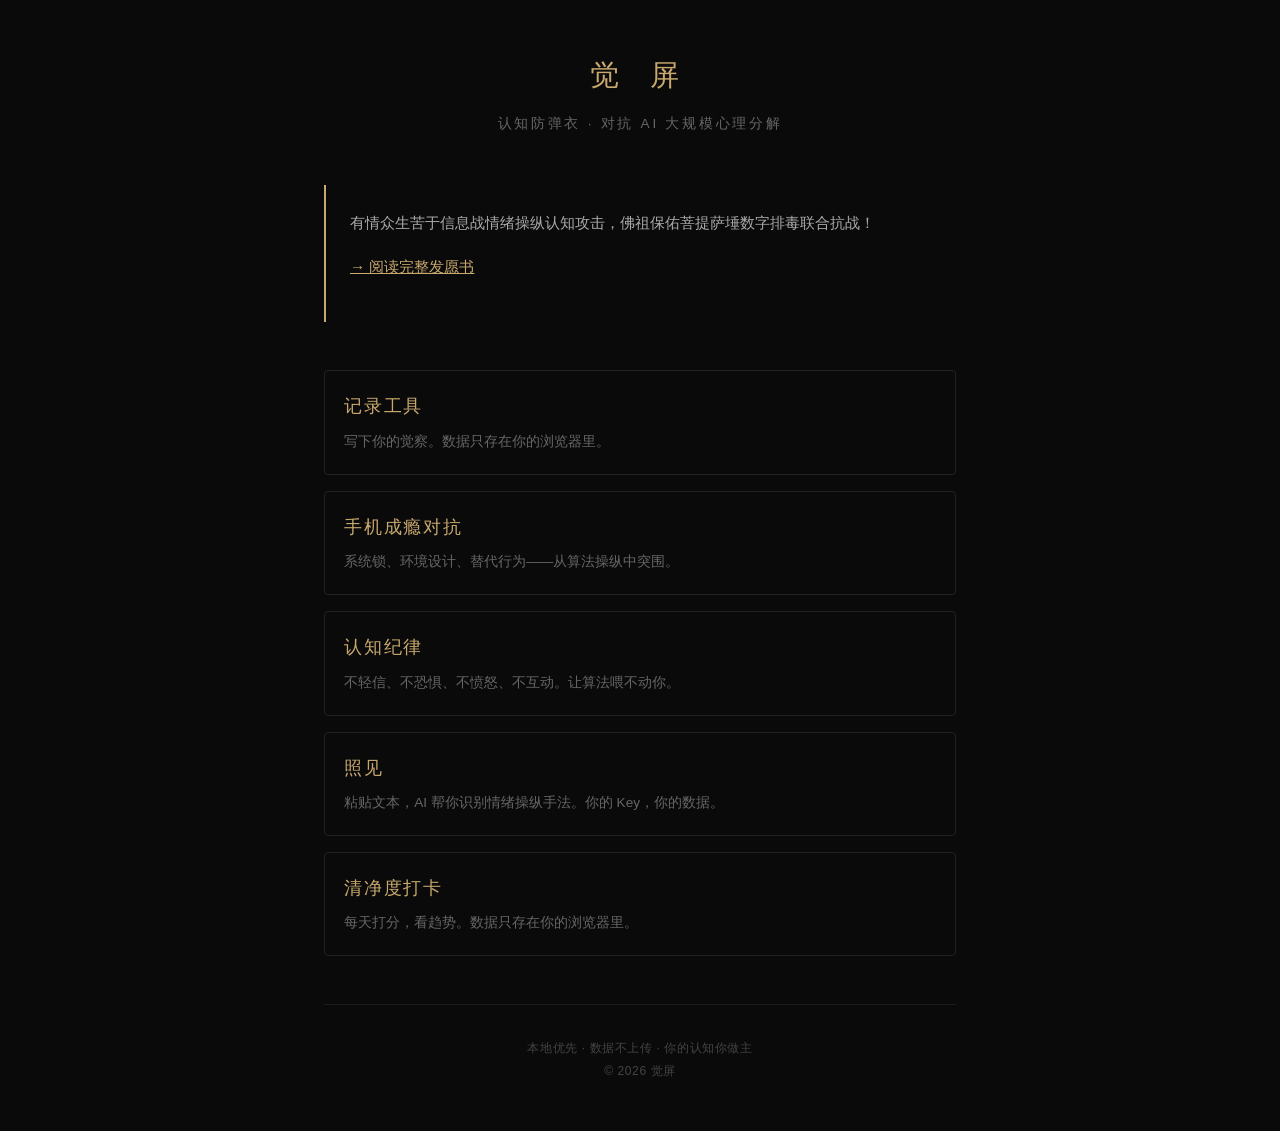
==== index.html @ d25b711d "添加清净度打卡工具" ====
<!DOCTYPE html>
<html lang="zh-CN">
<head>
<meta charset="UTF-8">
<meta name="viewport" content="width=device-width, initial-scale=1.0">
<title>觉屏 · 认知防弹衣</title>
<style>
:root{--bg:#0a0a0a;--text:#e0e0e0;--gold:#c9a96e;--dim:#666;}
*{margin:0;padding:0;box-sizing:border-box;}
body{font-family:-apple-system,BlinkMacSystemFont,"PingFang SC","Hiragino Sans GB",sans-serif;background:var(--bg);color:var(--text);line-height:1.9;max-width:680px;margin:0 auto;padding:3rem 1.5rem;}
header{text-align:center;margin-bottom:3rem;}
h1{font-size:1.8rem;font-weight:300;letter-spacing:0.4em;color:var(--gold);margin-bottom:0.5rem;}
.subtitle{font-size:0.85rem;color:var(--dim);letter-spacing:0.2em;}
.manifesto{border-left:2px solid var(--gold);padding:1.5rem;margin-bottom:3rem;font-size:0.95rem;color:#aaa;}
.manifesto p{margin-bottom:1rem;}
.nav{display:grid;grid-template-columns:1fr;gap:1rem;}
.nav-item{border:1px solid #222;padding:1.2rem;border-radius:4px;transition:border-color 0.3s;text-decoration:none;color:var(--text);display:block;}
.nav-item:hover{border-color:var(--gold);}
.nav-item h3{color:var(--gold);font-weight:300;letter-spacing:0.1em;margin-bottom:0.3rem;font-size:1.1rem;}
.nav-item p{font-size:0.85rem;color:var(--dim);}
footer{text-align:center;font-size:0.75rem;color:#444;letter-spacing:0.05em;border-top:1px solid #1a1a1a;padding-top:2rem;margin-top:3rem;}
</style>
</head>
<body>
<header>
  <h1>觉 屏</h1>
  <p class="subtitle">认知防弹衣 · 对抗 AI 大规模心理分解</p>
</header>
<div class="manifesto">
  <p>有情众生苦于信息战情绪操纵认知攻击，佛祖保佑菩提萨埵数字排毒联合抗战！</p>
  <p><a href="manifesto.html" style="color:var(--gold);">→ 阅读完整发愿书</a></p>
</div>
<div class="nav">
  <a class="nav-item" href="notes.html">
    <h3>记录工具</h3>
    <p>写下你的觉察。数据只存在你的浏览器里。</p>
  </a>
  <a class="nav-item" href="method/douyin-detox.html">
    <h3>手机成瘾对抗</h3>
    <p>系统锁、环境设计、替代行为——从算法操纵中突围。</p>
  </a>
  <a class="nav-item" href="method/cognitive-discipline.html">
    <h3>认知纪律</h3>
    <p>不轻信、不恐惧、不愤怒、不互动。让算法喂不动你。</p>
  </a>
<a class="nav-item" href="tools/mirror.html">
    <h3>照见</h3>
    <p>粘贴文本，AI 帮你识别情绪操纵手法。你的 Key，你的数据。</p>
  </a>
<a class="nav-item" href="tools/score.html">
    <h3>清净度打卡</h3>
    <p>每天打分，看趋势。数据只存在你的浏览器里。</p>
  </a>
</div>
<footer>
  本地优先 · 数据不上传 · 你的认知你做主<br>
  © 2026 觉屏
</footer>
</body>
</html>
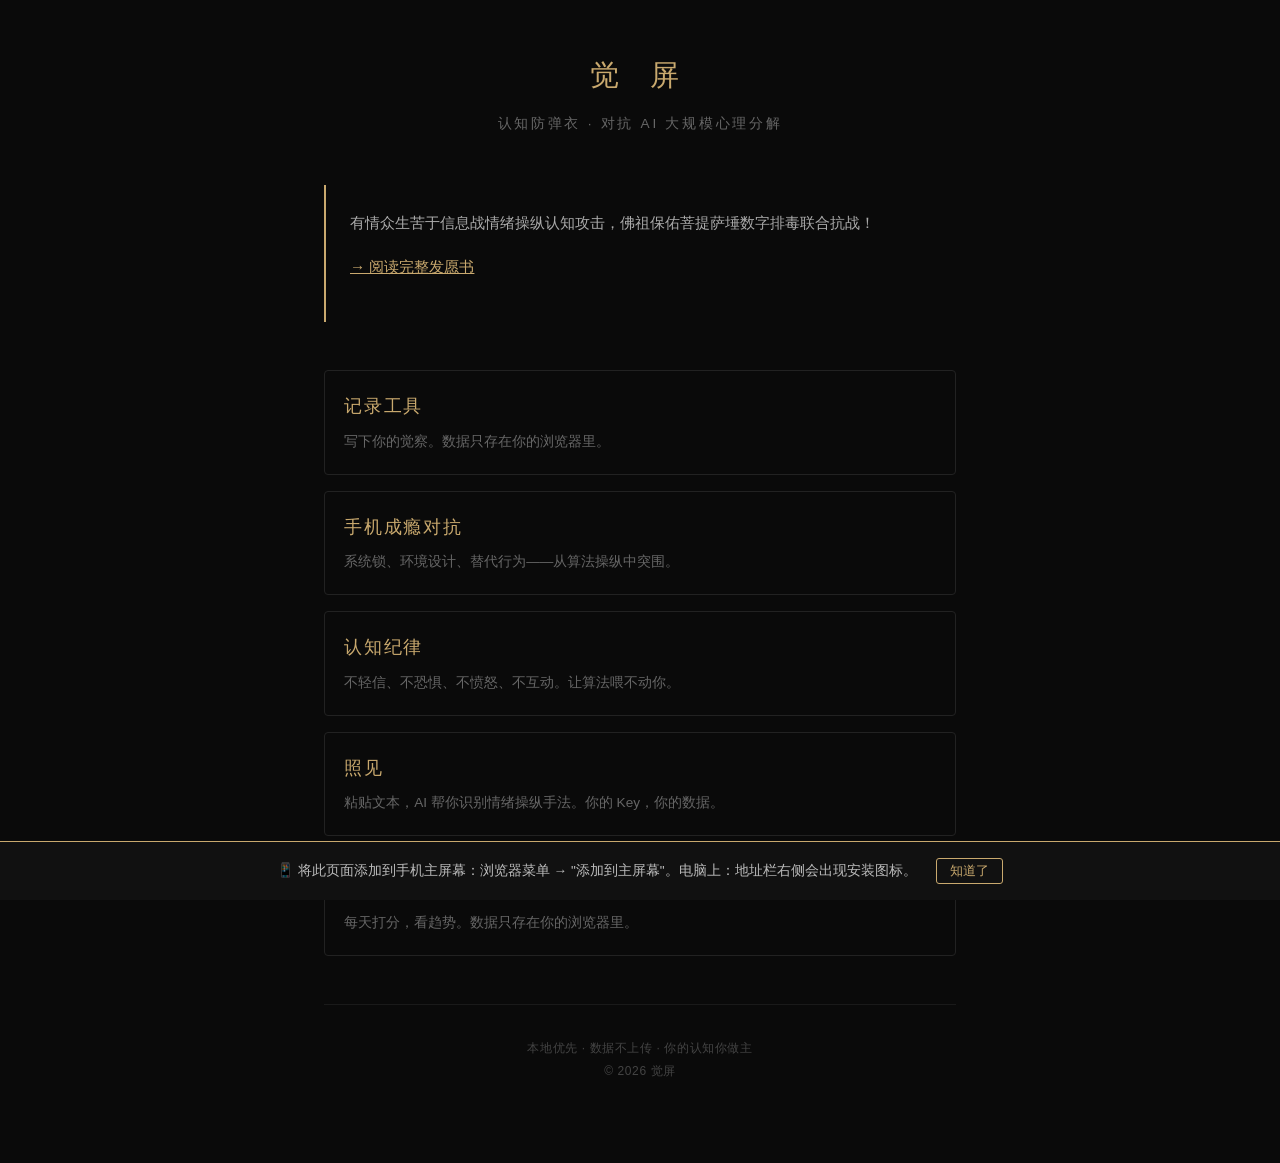
==== commit c1e74ba4: "修复PWA安装提示，更新首页" ====
--- a/index.html
+++ b/index.html
@@ -4,10 +4,12 @@
 <meta charset="UTF-8">
 <meta name="viewport" content="width=device-width, initial-scale=1.0">
 <title>觉屏 · 认知防弹衣</title>
+<link rel="manifest" href="manifest.webmanifest">
+<script>if('serviceWorker' in navigator) navigator.serviceWorker.register('sw.js');</script>
 <style>
 :root{--bg:#0a0a0a;--text:#e0e0e0;--gold:#c9a96e;--dim:#666;}
 *{margin:0;padding:0;box-sizing:border-box;}
-body{font-family:-apple-system,BlinkMacSystemFont,"PingFang SC","Hiragino Sans GB",sans-serif;background:var(--bg);color:var(--text);line-height:1.9;max-width:680px;margin:0 auto;padding:3rem 1.5rem;}
+body{font-family:-apple-system,BlinkMacSystemFont,"PingFang SC","Hiragino Sans GB",sans-serif;background:var(--bg);color:var(--text);line-height:1.9;max-width:680px;margin:0 auto;padding:3rem 1.5rem;padding-bottom:5rem;}
 header{text-align:center;margin-bottom:3rem;}
 h1{font-size:1.8rem;font-weight:300;letter-spacing:0.4em;color:var(--gold);margin-bottom:0.5rem;}
 .subtitle{font-size:0.85rem;color:var(--dim);letter-spacing:0.2em;}
@@ -43,11 +45,11 @@
     <h3>认知纪律</h3>
     <p>不轻信、不恐惧、不愤怒、不互动。让算法喂不动你。</p>
   </a>
-<a class="nav-item" href="tools/mirror.html">
+  <a class="nav-item" href="tools/mirror.html">
     <h3>照见</h3>
     <p>粘贴文本，AI 帮你识别情绪操纵手法。你的 Key，你的数据。</p>
   </a>
-<a class="nav-item" href="tools/score.html">
+  <a class="nav-item" href="tools/score.html">
     <h3>清净度打卡</h3>
     <p>每天打分，看趋势。数据只存在你的浏览器里。</p>
   </a>
@@ -56,5 +58,10 @@
   本地优先 · 数据不上传 · 你的认知你做主<br>
   © 2026 觉屏
 </footer>
+
+<div id="install-tip" style="position:fixed;bottom:0;left:0;right:0;background:#111;border-top:1px solid #c9a96e;padding:1rem;text-align:center;font-size:0.85rem;color:#bbb;z-index:999;">
+  📱 将此页面添加到手机主屏幕：浏览器菜单 → "添加到主屏幕"。电脑上：地址栏右侧会出现安装图标。
+  <button onclick="this.parentElement.style.display='none'" style="margin-left:1rem;background:none;border:1px solid #c9a96e;color:#c9a96e;padding:0.2rem 0.8rem;border-radius:3px;cursor:pointer;">知道了</button>
+</div>
 </body>
 </html>
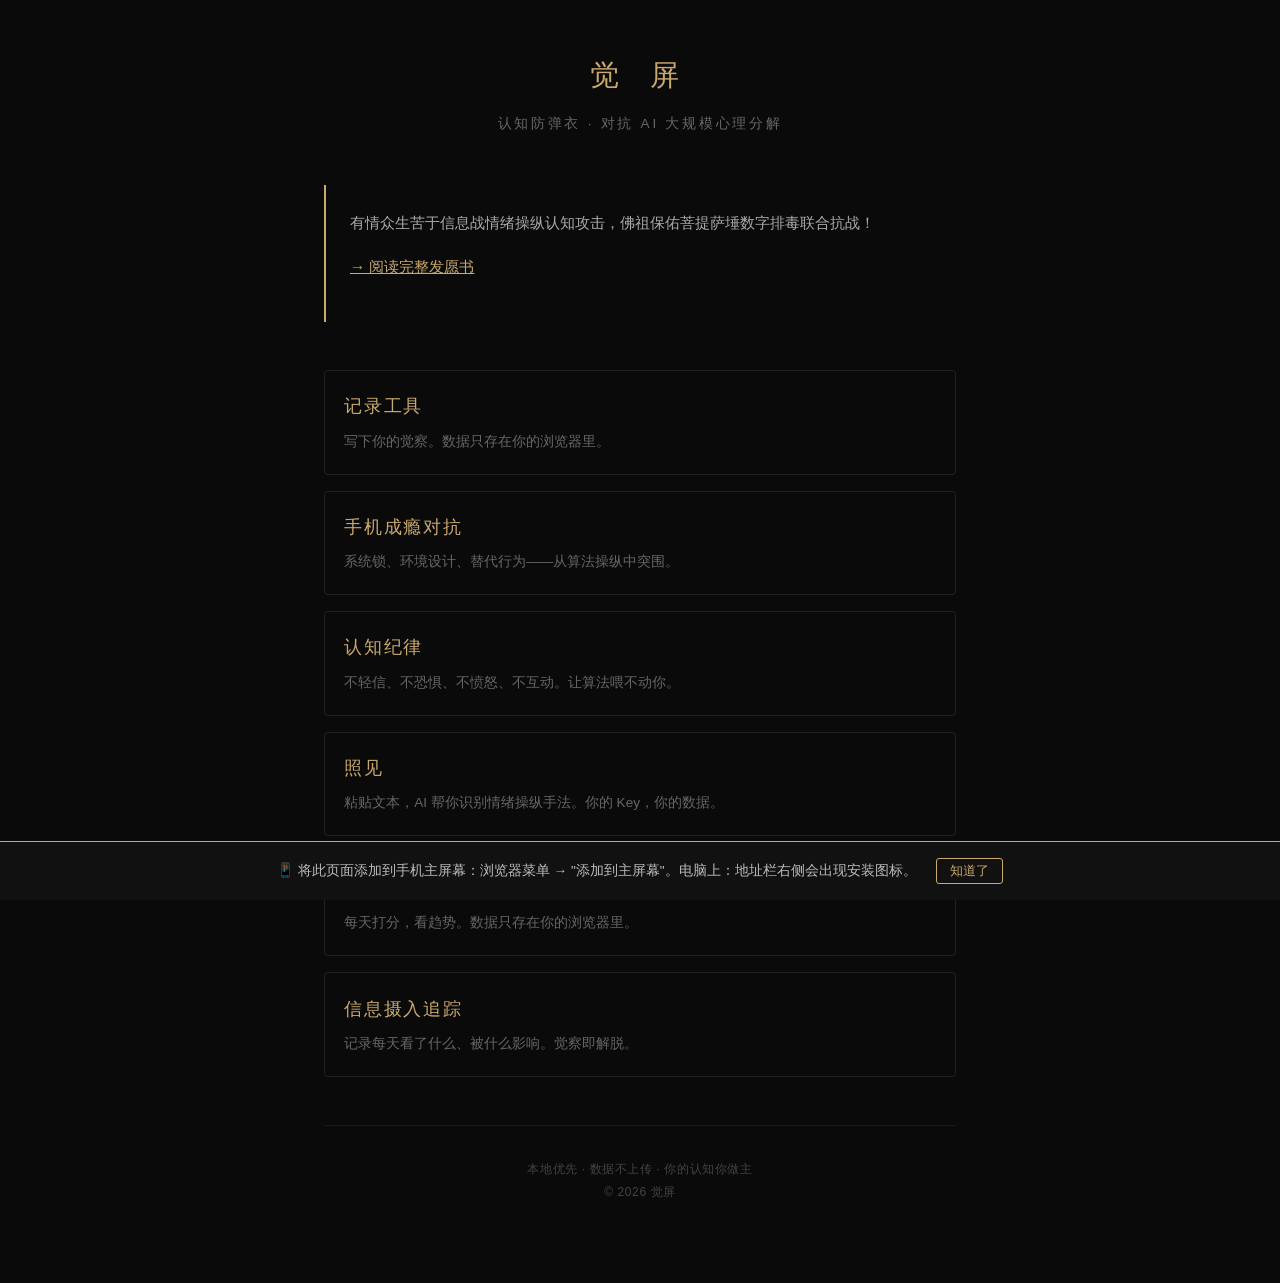
==== commit 49a7bd3b: "添加信息摄入追踪 + 插件自动提取页面" ====
--- a/index.html
+++ b/index.html
@@ -53,6 +53,10 @@
     <h3>清净度打卡</h3>
     <p>每天打分，看趋势。数据只存在你的浏览器里。</p>
   </a>
+<a class="nav-item" href="tools/intake.html">
+    <h3>信息摄入追踪</h3>
+    <p>记录每天看了什么、被什么影响。觉察即解脱。</p>
+  </a>
 </div>
 <footer>
   本地优先 · 数据不上传 · 你的认知你做主<br>
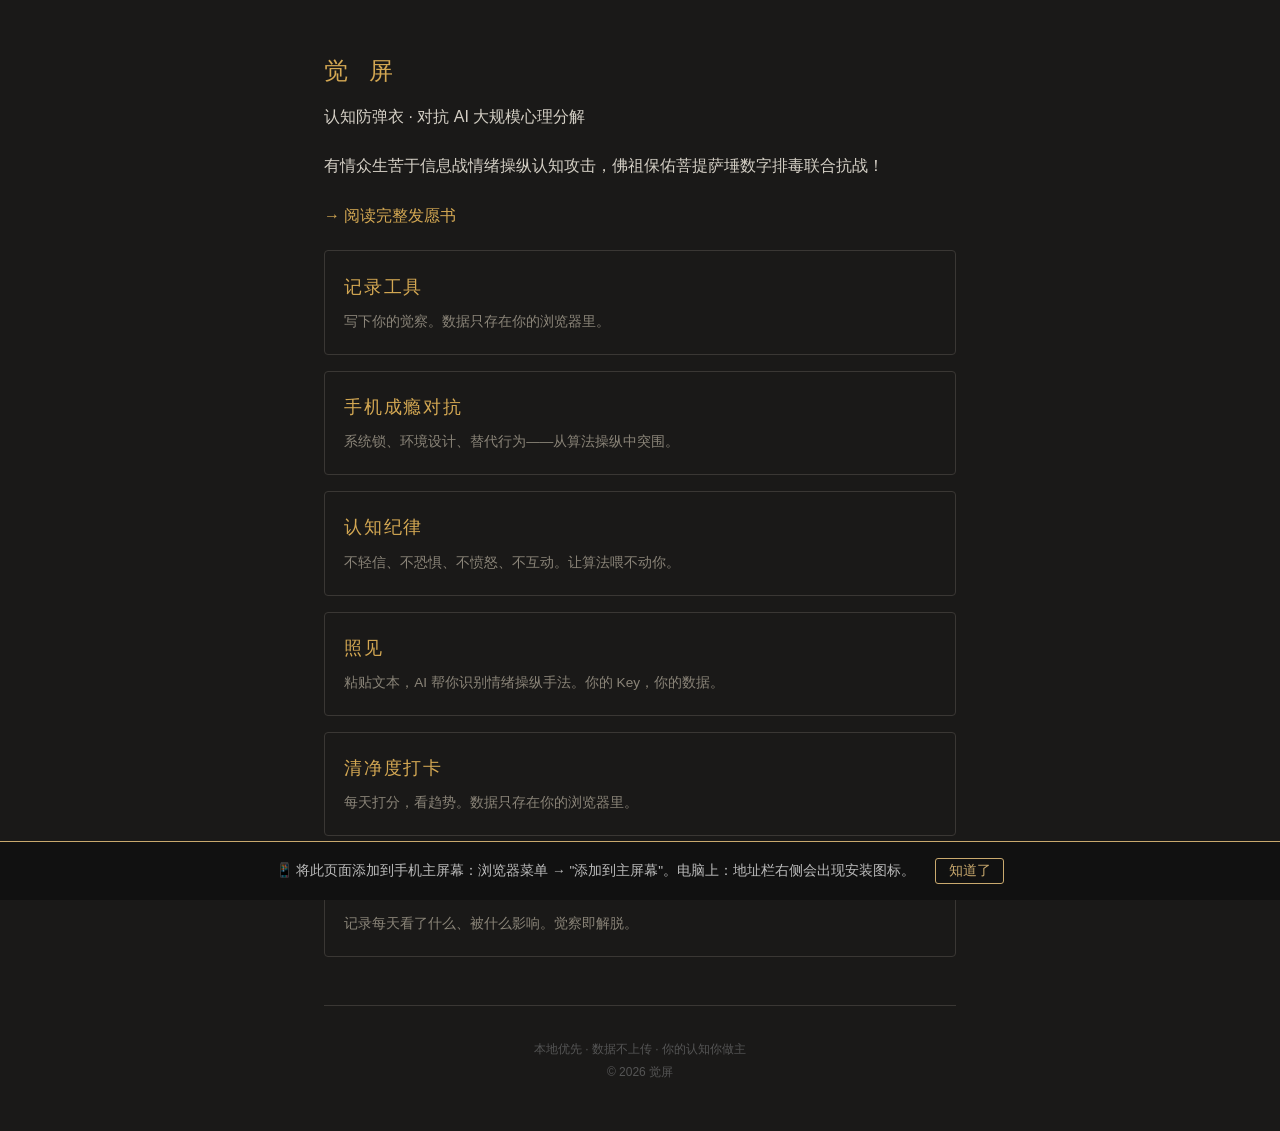
==== commit 7fb94f02: "统一站点配色，提取公共 style.css" ====
--- a/index.html
+++ b/index.html
@@ -6,22 +6,7 @@
 <title>觉屏 · 认知防弹衣</title>
 <link rel="manifest" href="manifest.webmanifest">
 <script>if('serviceWorker' in navigator) navigator.serviceWorker.register('sw.js');</script>
-<style>
-:root{--bg:#0a0a0a;--text:#e0e0e0;--gold:#c9a96e;--dim:#666;}
-*{margin:0;padding:0;box-sizing:border-box;}
-body{font-family:-apple-system,BlinkMacSystemFont,"PingFang SC","Hiragino Sans GB",sans-serif;background:var(--bg);color:var(--text);line-height:1.9;max-width:680px;margin:0 auto;padding:3rem 1.5rem;padding-bottom:5rem;}
-header{text-align:center;margin-bottom:3rem;}
-h1{font-size:1.8rem;font-weight:300;letter-spacing:0.4em;color:var(--gold);margin-bottom:0.5rem;}
-.subtitle{font-size:0.85rem;color:var(--dim);letter-spacing:0.2em;}
-.manifesto{border-left:2px solid var(--gold);padding:1.5rem;margin-bottom:3rem;font-size:0.95rem;color:#aaa;}
-.manifesto p{margin-bottom:1rem;}
-.nav{display:grid;grid-template-columns:1fr;gap:1rem;}
-.nav-item{border:1px solid #222;padding:1.2rem;border-radius:4px;transition:border-color 0.3s;text-decoration:none;color:var(--text);display:block;}
-.nav-item:hover{border-color:var(--gold);}
-.nav-item h3{color:var(--gold);font-weight:300;letter-spacing:0.1em;margin-bottom:0.3rem;font-size:1.1rem;}
-.nav-item p{font-size:0.85rem;color:var(--dim);}
-footer{text-align:center;font-size:0.75rem;color:#444;letter-spacing:0.05em;border-top:1px solid #1a1a1a;padding-top:2rem;margin-top:3rem;}
-</style>
+<link rel="stylesheet" href="style.css">
 </head>
 <body>
 <header>
--- a/style.css
+++ b/style.css
@@ -0,0 +1,46 @@
+:root {
+  --bg: #1a1918;          /* 暖深灰，比纯黑柔和 */
+  --surface: #242220;     /* 卡片/输入框背景 */
+  --text: #d4cfc5;        /* 暖白，不刺眼 */
+  --dim: #8a8478;         /* 次要文字 */
+  --gold: #d4a853;        /* 金色，稍微亮一点 */
+  --border: #3a3734;      /* 边框 */
+  --accent: #6b8e5a;      /* 新增：护眼绿，用于正面指标 */
+}
+* { margin: 0; padding: 0; box-sizing: border-box; }
+body {
+  font-family: -apple-system, BlinkMacSystemFont, "PingFang SC", "Hiragino Sans GB", sans-serif;
+  background: var(--bg);
+  color: var(--text);
+  line-height: 1.9;
+  max-width: 680px;
+  margin: 0 auto;
+  padding: 3rem 1.5rem;
+}
+h1 { color: var(--gold); font-weight: 300; letter-spacing: 0.3em; margin-bottom: 0.5rem; font-size: 1.5rem; }
+h2 { color: var(--gold); font-weight: 300; margin: 2rem 0 1rem; font-size: 1.1rem; }
+h3 { color: var(--gold); font-weight: 300; letter-spacing: 0.1em; margin-bottom: 0.3rem; font-size: 1.1rem; }
+p { margin-bottom: 1.2rem; color: var(--text); }
+a { color: var(--gold); text-decoration: none; }
+a:hover { opacity: 0.8; }
+.back { color: var(--dim); font-size: 0.85rem; display: inline-block; margin-bottom: 2rem; }
+.back:hover { color: var(--gold); }
+blockquote { border-left: 2px solid var(--gold); padding: 1rem 1.5rem; margin: 1.5rem 0; color: var(--dim); font-style: italic; }
+ul { margin: 1rem 0 1.5rem 1.5rem; }
+li { margin-bottom: 0.5rem; }
+.tip { color: var(--dim); font-size: 0.85rem; margin-bottom: 1.5rem; }
+input, textarea, select {
+  width: 100%; padding: 0.8rem; background: var(--surface); border: 1px solid var(--border);
+  color: var(--text); border-radius: 4px; font-size: 0.9rem; font-family: inherit; margin-bottom: 1rem;
+}
+button {
+  background: transparent; border: 1px solid var(--gold); color: var(--gold);
+  padding: 0.5rem 1.5rem; border-radius: 4px; cursor: pointer; font-size: 0.85rem; transition: all 0.3s;
+}
+button:hover { background: var(--gold); color: var(--bg); }
+.card { background: var(--surface); border: 1px solid var(--border); padding: 1.2rem; border-radius: 4px; margin-bottom: 1rem; }
+.nav { display: grid; grid-template-columns: 1fr; gap: 1rem; }
+.nav-item { border: 1px solid var(--border); padding: 1.2rem; border-radius: 4px; transition: border-color 0.3s; text-decoration: none; color: var(--text); display: block; }
+.nav-item:hover { border-color: var(--gold); }
+.nav-item p { font-size: 0.85rem; color: var(--dim); margin: 0; }
+footer { text-align: center; font-size: 0.75rem; color: #555; border-top: 1px solid var(--border); padding-top: 2rem; margin-top: 3rem; }
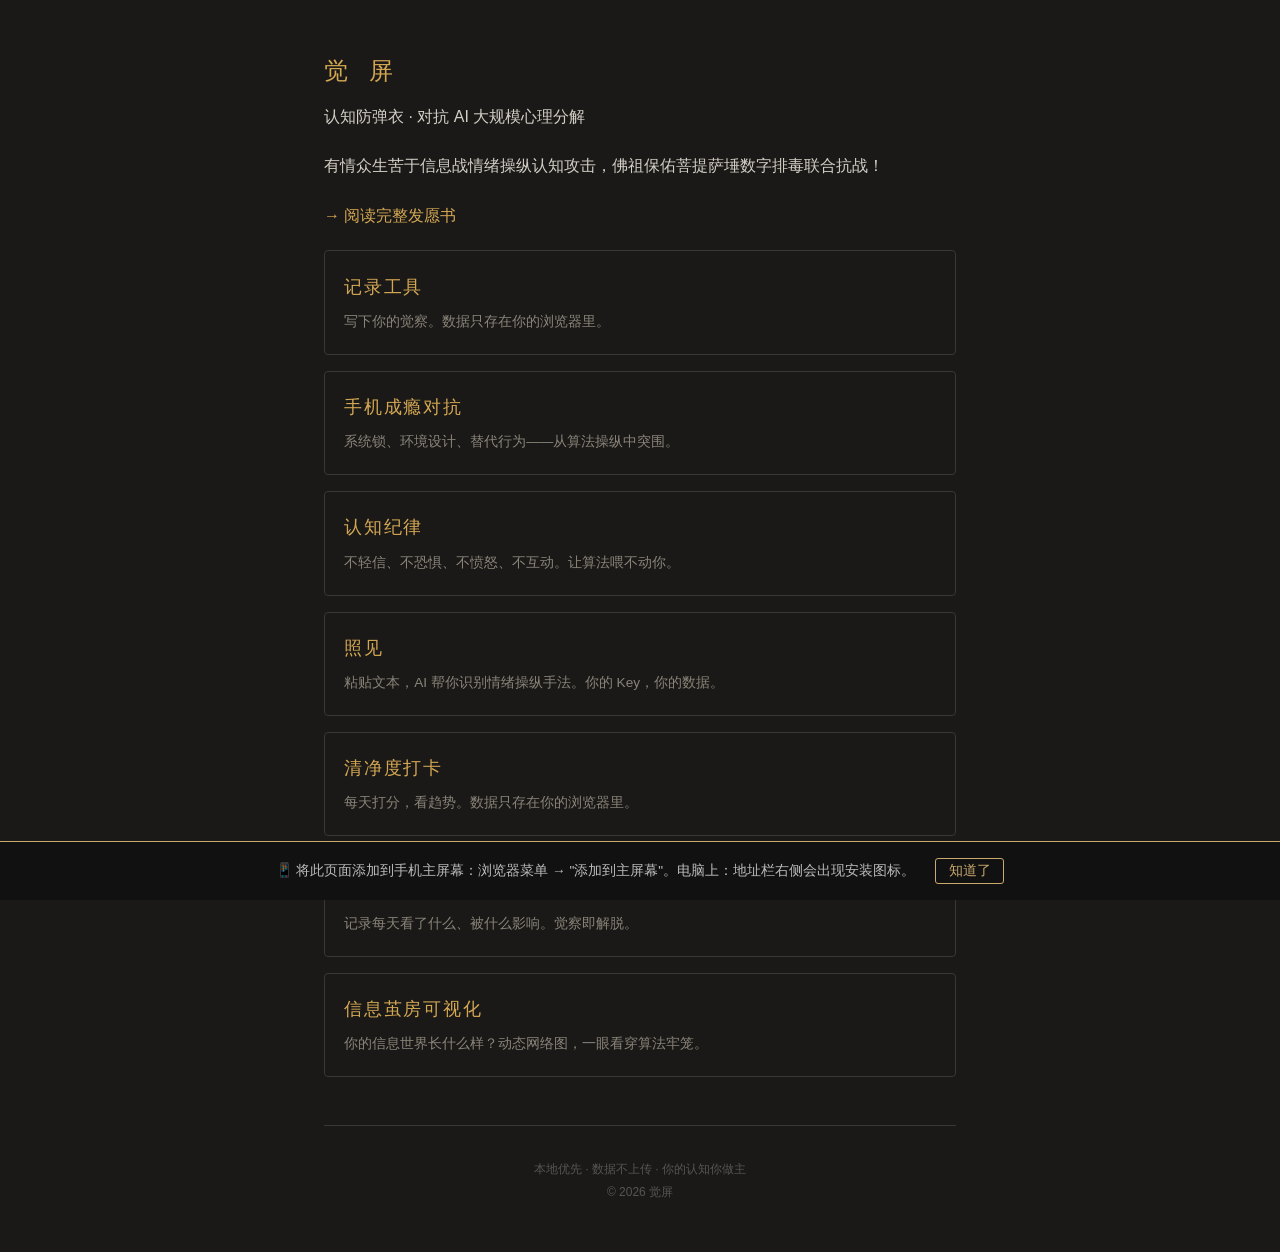
==== commit ed299b4d: "添加信息茧房可视化引擎" ====
--- a/index.html
+++ b/index.html
@@ -42,6 +42,10 @@
     <h3>信息摄入追踪</h3>
     <p>记录每天看了什么、被什么影响。觉察即解脱。</p>
   </a>
+<a class="nav-item" href="tools/cocoon.html">
+    <h3>信息茧房可视化</h3>
+    <p>你的信息世界长什么样？动态网络图，一眼看穿算法牢笼。</p>
+  </a>
 </div>
 <footer>
   本地优先 · 数据不上传 · 你的认知你做主<br>
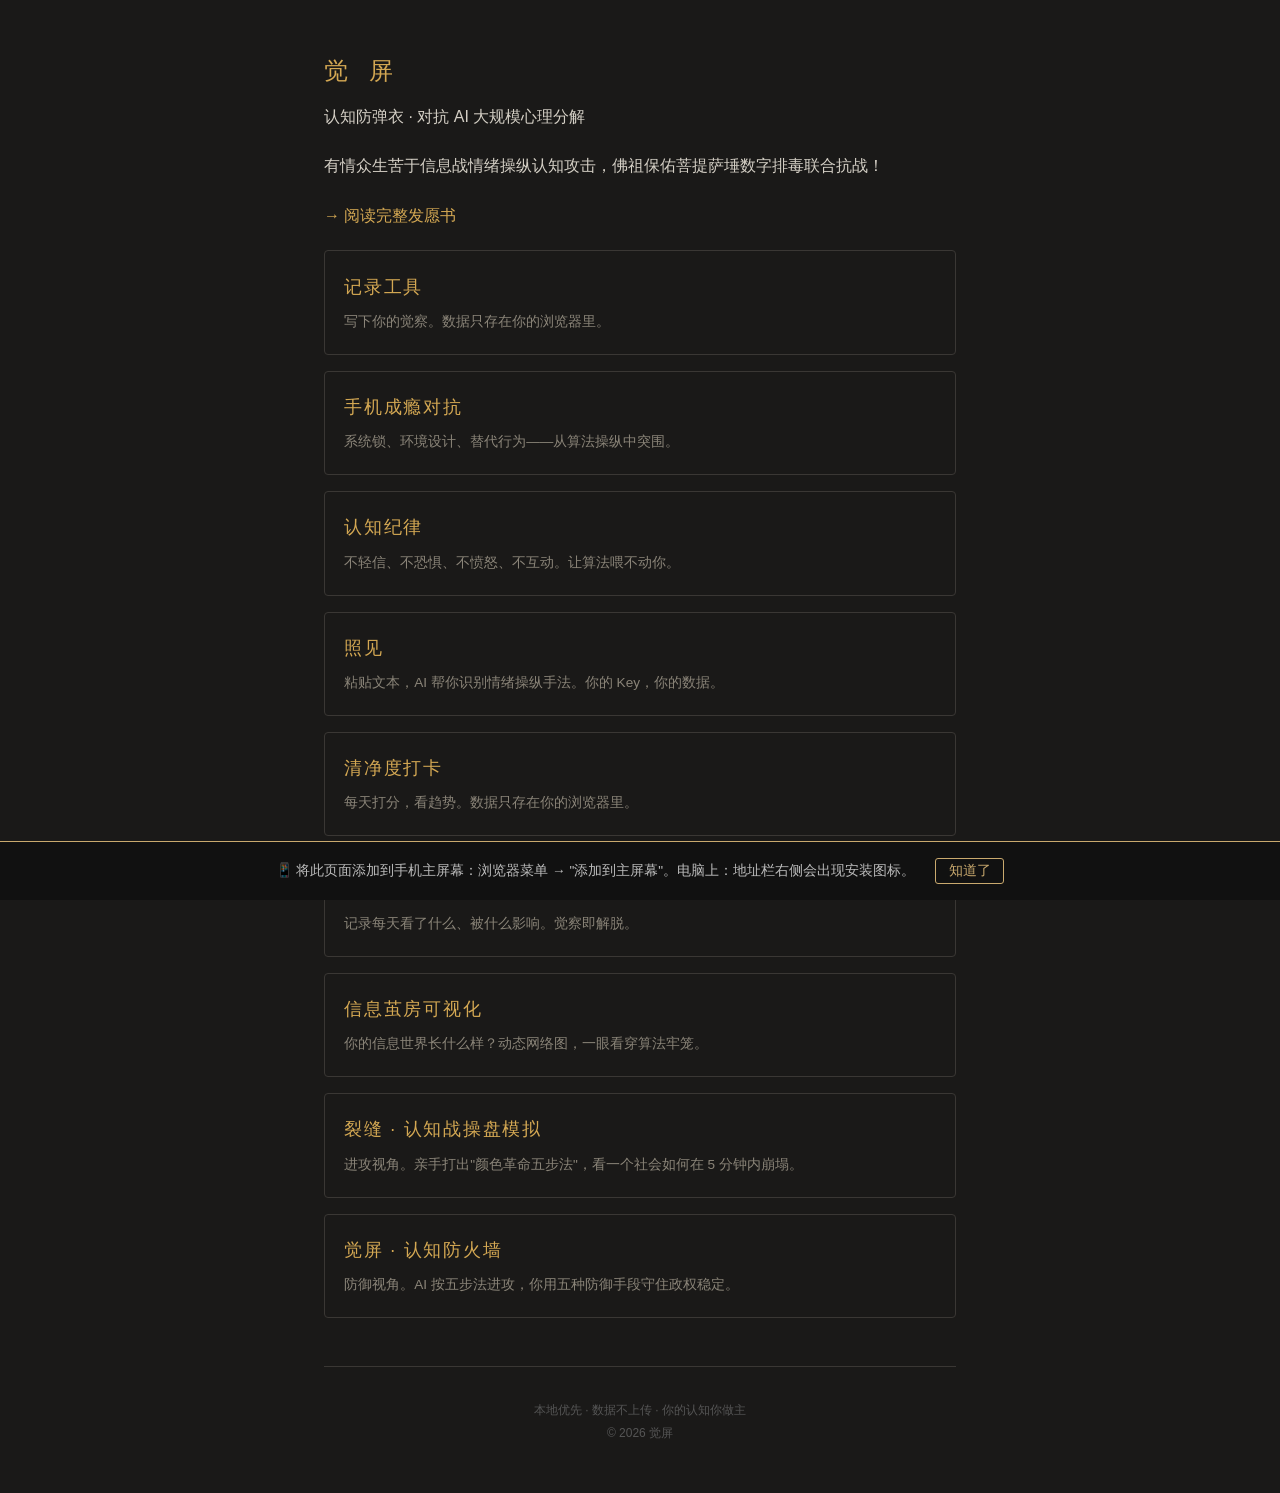
==== commit 5b54d799: "新增认知战双视角小游戏：裂缝(进攻) + 认知防火墙(防御)，基于颜色革命五步法" ====
--- a/index.html
+++ b/index.html
@@ -46,6 +46,14 @@
     <h3>信息茧房可视化</h3>
     <p>你的信息世界长什么样？动态网络图，一眼看穿算法牢笼。</p>
   </a>
+<a class="nav-item" href="tools/revolution.html">
+  <h3>裂缝 · 认知战操盘模拟</h3>
+  <p>进攻视角。亲手打出"颜色革命五步法"，看一个社会如何在 5 分钟内崩塌。</p>
+</a>
+<a class="nav-item" href="tools/firewall.html">
+  <h3>觉屏 · 认知防火墙</h3>
+  <p>防御视角。AI 按五步法进攻，你用五种防御手段守住政权稳定。</p>
+</a>
 </div>
 <footer>
   本地优先 · 数据不上传 · 你的认知你做主<br>
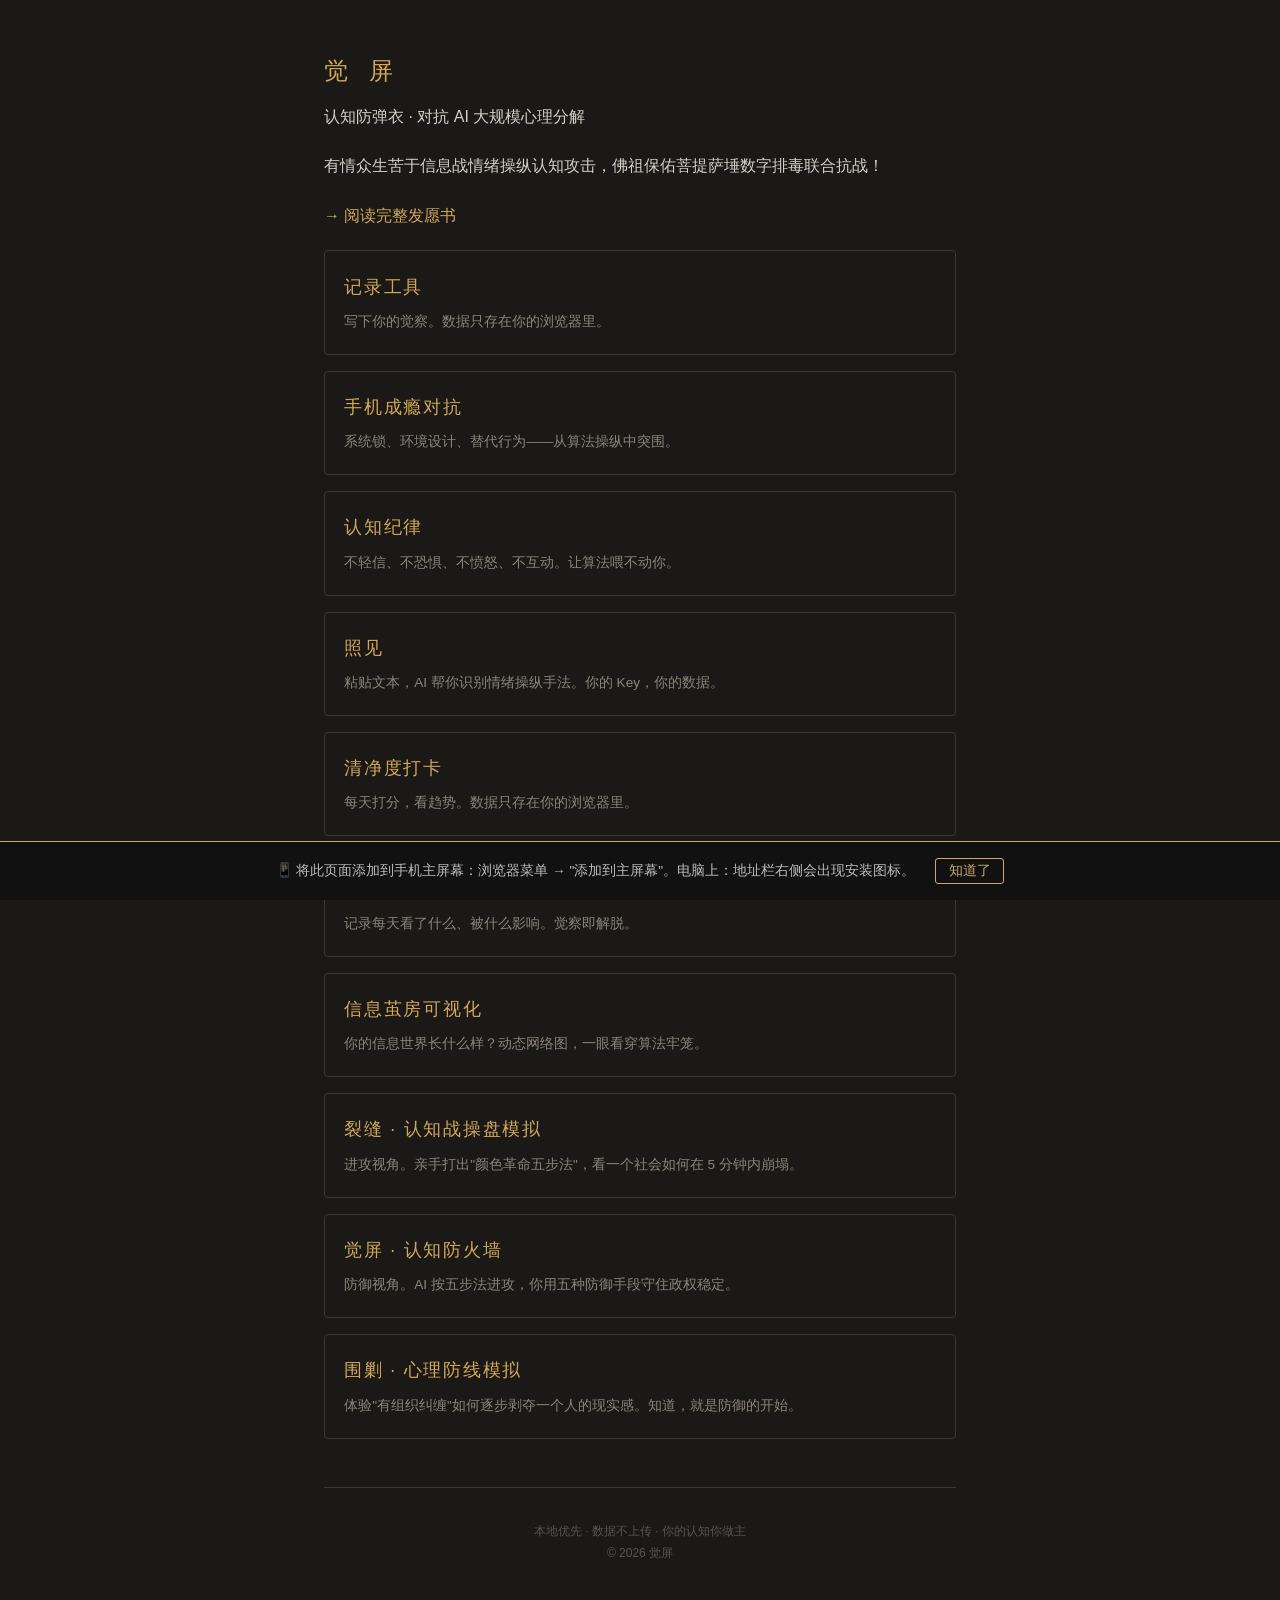
==== commit 0095c5b2: "新增心理围剿模拟：SVG扭曲+Canvas粒子+Glitch文字，还原斯塔西Zersetzung手段" ====
--- a/index.html
+++ b/index.html
@@ -54,6 +54,10 @@
   <h3>觉屏 · 认知防火墙</h3>
   <p>防御视角。AI 按五步法进攻，你用五种防御手段守住政权稳定。</p>
 </a>
+<a class="nav-item" href="tools/siege.html">
+  <h3>围剿 · 心理防线模拟</h3>
+  <p>体验"有组织纠缠"如何逐步剥夺一个人的现实感。知道，就是防御的开始。</p>
+</a>
 </div>
 <footer>
   本地优先 · 数据不上传 · 你的认知你做主<br>
